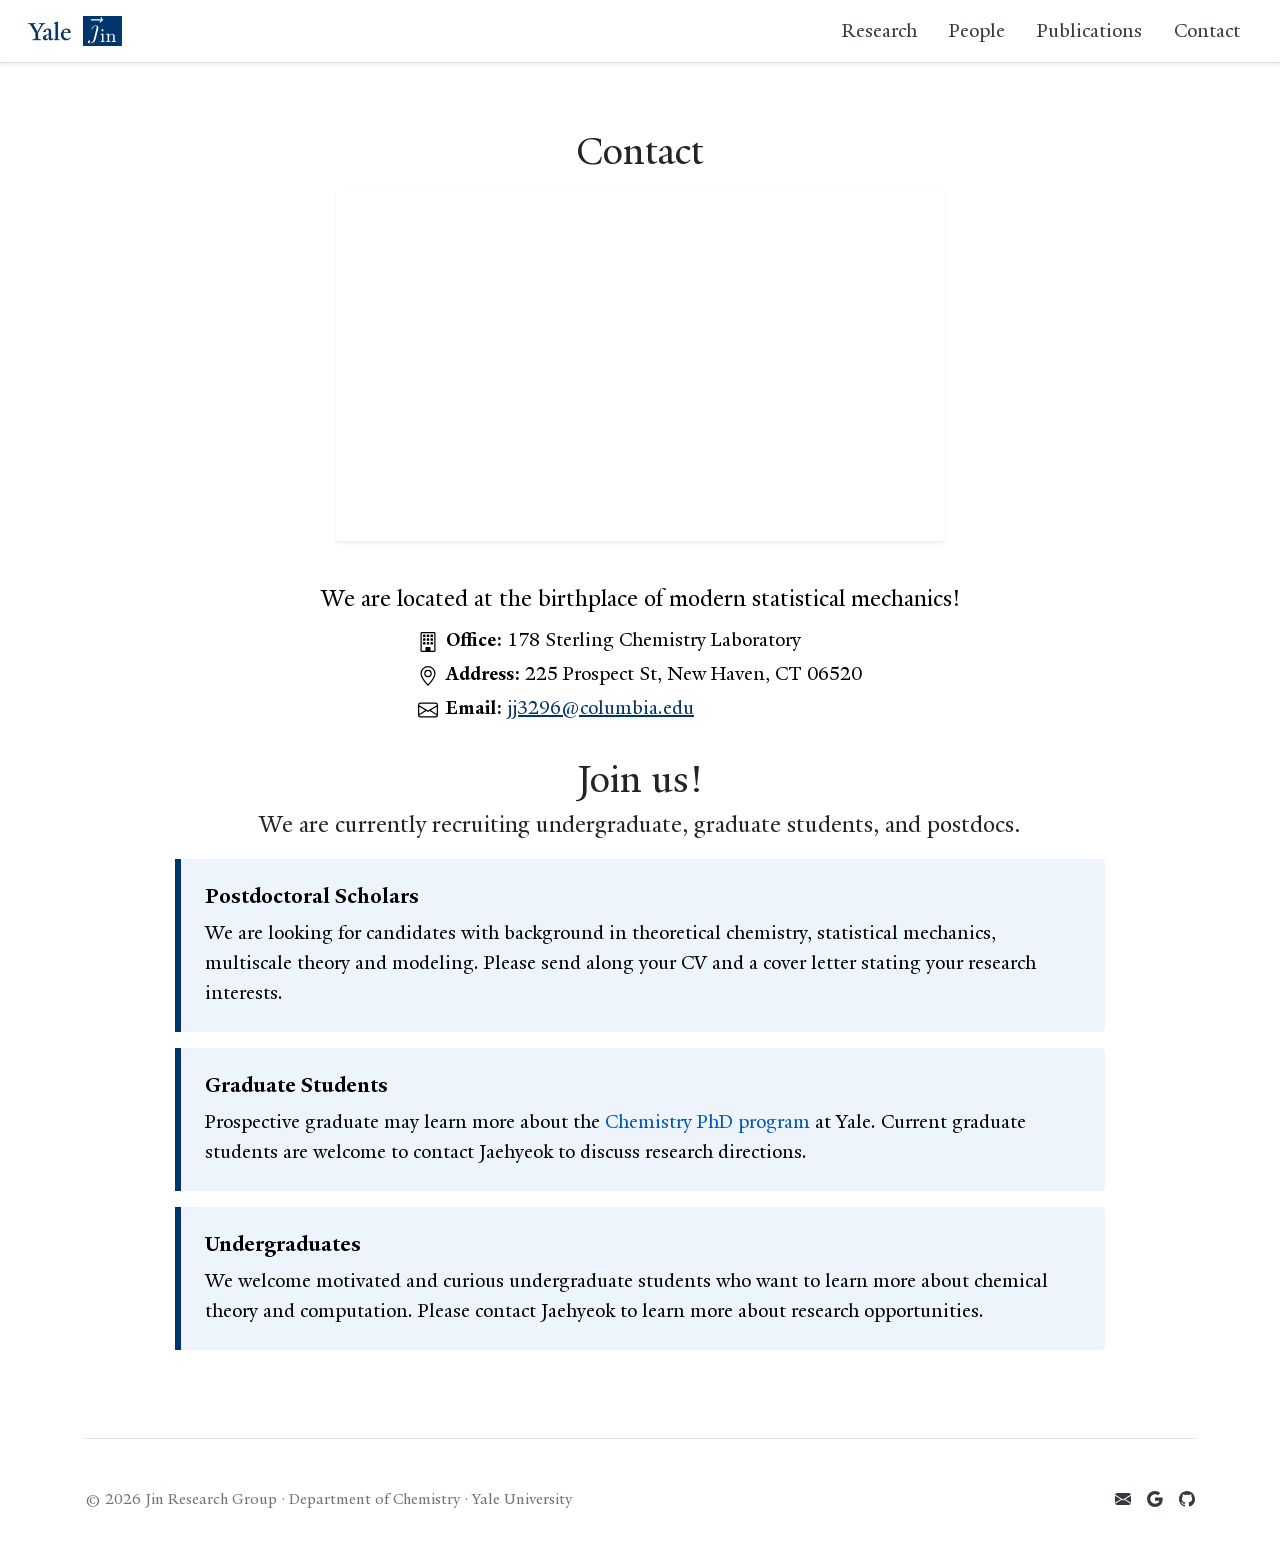
==== contact.html @ 4b82e8d5 "Website update." ====
<!DOCTYPE html>
<html>

<head>
    <meta charset="utf-8">
    <meta name="viewport" content="width=device-width, initial-scale=1.0, shrink-to-fit=no">
    <title>Jin Group | Contact</title>
    <link rel="icon" type="image/svg+xml" sizes="341x267" href="assets/img/Logo_Jinmini.svg">
    <link rel="stylesheet" href="assets/bootstrap/css/bootstrap.min.css">
    <link rel="stylesheet" href="assets/css/YaleNew.css">
    <link rel="stylesheet" href="assets/css/bss-overrides.css">
    <link rel="stylesheet" href="https://cdn.jsdelivr.net/npm/bootstrap-icons@1.10.5/font/bootstrap-icons.css">
    <link rel="stylesheet" href="assets/css/styles.css">
</head>

<body>
    <nav class="bg-white shadow-sm mb-3 px-md-4 navbar navbar-light navbar-expand-md border-bottom"><a class="navbar-brand d-flex align-items-center" href="/"><img class="mr-2" src="assets/img/Logo_Yale.svg" alt="Yale Logo" style="height:30px;"><img src="assets/img/Logo_Jinmini.svg" alt="Jin Lab Logo" style="height:30px;"></a><button class="navbar-toggler" data-toggle="collapse" type="button" data-target="#nav-collapse" aria-controls="nav-collapse" aria-expanded="false" aria-label="Toggle navigation"><span class="navbar-toggler-icon"></span></button>
        <div class="collapse navbar-collapse" id="nav-collapse">
            <ul class="nav ml-auto">
                <li class="nav-item"><a class="nav-link text-dark" href="research.html" style="font-family:YaleNew;font-size:1.25rem;">Research</a></li>
                <li class="nav-item"><a class="nav-link text-dark" href="people.html" style="font-family:YaleNew;font-size:1.25rem;">People</a></li>
                <li class="nav-item"><a class="nav-link text-dark" href="publications.html" style="font-family:YaleNew;font-size:1.25rem;">Publications</a></li>
                <li class="nav-item"><a class="nav-link text-dark" href="contact.html" style="font-family:YaleNew;font-size:1.25rem;">Contact</a></li>
            </ul>
        </div>
    </nav>
    <div class="text-center pt-md-5 pb-md-4 mx-auto px-3 py-3 pricing-header">
        <h1 class="display-4" style="font-family:YaleNew;font-size:2.5rem;">Contact</h1>
        <p class="lead" style="font-family:YaleNew;"></p>
        <div class="row justify-content-center">
            <div class="col-md-8 col-lg-6 mb-4">
                <div class="rounded shadow-sm overflow-hidden" style="height:350px;"><iframe src="https://www.google.com/maps/embed?pb=!1m18!1m12!1m3!1d2996.5828160401943!2d-72.92560952438247!3d41.31793840030077!2m3!1f0!2f0!3f0!3m2!1i1024!2i768!4f13.1!3m3!1m2!1s0x89e7d9b8846386b3%3A0x5971662b5b69daf4!2sSterling%20Chemistry%20Laboratory!5e0!3m2!1sen!2snl!4v1778519714867!5m2!1sen!2snl" width="100%" height="100%" style="border:0;" allowfullscreen="" loading="lazy"></iframe></div>
            </div>
            <div class="col-12 mt-0">
                <div class="text-center p-3" style="font-family:YaleNew;">
                    <p class="mb-2" style="color:#000;font-size:1.5rem;">We are located at the birthplace of modern statistical mechanics!</p>
                    <div class="text-left d-inline-block">
                        <p class="mb-1" style="color:#000;font-size:1.25rem;"><svg class="bi bi-building mr-2" xmlns="http://www.w3.org/2000/svg" width="1em" height="1em" fill="currentColor" viewBox="0 0 16 16">
                                <path d="M4 2.5a.5.5 0 0 1 .5-.5h1a.5.5 0 0 1 .5.5v1a.5.5 0 0 1-.5.5h-1a.5.5 0 0 1-.5-.5zm3 0a.5.5 0 0 1 .5-.5h1a.5.5 0 0 1 .5.5v1a.5.5 0 0 1-.5.5h-1a.5.5 0 0 1-.5-.5zm3.5-.5a.5.5 0 0 0-.5.5v1a.5.5 0 0 0 .5.5h1a.5.5 0 0 0 .5-.5v-1a.5.5 0 0 0-.5-.5zM4 5.5a.5.5 0 0 1 .5-.5h1a.5.5 0 0 1 .5.5v1a.5.5 0 0 1-.5.5h-1a.5.5 0 0 1-.5-.5zM7.5 5a.5.5 0 0 0-.5.5v1a.5.5 0 0 0 .5.5h1a.5.5 0 0 0 .5-.5v-1a.5.5 0 0 0-.5-.5zm2.5.5a.5.5 0 0 1 .5-.5h1a.5.5 0 0 1 .5.5v1a.5.5 0 0 1-.5.5h-1a.5.5 0 0 1-.5-.5zM4.5 8a.5.5 0 0 0-.5.5v1a.5.5 0 0 0 .5.5h1a.5.5 0 0 0 .5-.5v-1a.5.5 0 0 0-.5-.5zm2.5.5a.5.5 0 0 1 .5-.5h1a.5.5 0 0 1 .5.5v1a.5.5 0 0 1-.5.5h-1a.5.5 0 0 1-.5-.5zm3.5-.5a.5.5 0 0 0-.5.5v1a.5.5 0 0 0 .5.5h1a.5.5 0 0 0 .5-.5v-1a.5.5 0 0 0-.5-.5z"></path>
                                <path d="M2 1a1 1 0 0 1 1-1h10a1 1 0 0 1 1 1v14a1 1 0 0 1-1 1H3a1 1 0 0 1-1-1zm11 0H3v14h3v-2.5a.5.5 0 0 1 .5-.5h3a.5.5 0 0 1 .5.5V15h3z"></path>
                            </svg><strong>Office:</strong> 178 Sterling Chemistry Laboratory</p>
                        <p class="mb-1" style="color:#000;font-size:1.25rem;"><svg class="bi bi-geo-alt mr-2" xmlns="http://www.w3.org/2000/svg" width="1em" height="1em" fill="currentColor" viewBox="0 0 16 16">
                                <path d="M12.166 8.94c-.524 1.062-1.234 2.12-1.96 3.07A32 32 0 0 1 8 14.58a32 32 0 0 1-2.206-2.57c-.726-.95-1.436-2.008-1.96-3.07C3.304 7.867 3 6.862 3 6a5 5 0 0 1 10 0c0 .862-.305 1.867-.834 2.94M8 16s6-5.686 6-10A6 6 0 0 0 2 6c0 4.314 6 10 6 10"></path>
                                <path d="M8 8a2 2 0 1 1 0-4 2 2 0 0 1 0 4m0 1a3 3 0 1 0 0-6 3 3 0 0 0 0 6"></path>
                            </svg><strong>Address:</strong> 225 Prospect St, New Haven, CT 06520</p>
                        <p class="mb-0" style="color:#000;font-size:1.25rem;"><svg class="bi bi-envelope mr-2" xmlns="http://www.w3.org/2000/svg" width="1em" height="1em" fill="currentColor" viewBox="0 0 16 16">
                                <path d="M0 4a2 2 0 0 1 2-2h12a2 2 0 0 1 2 2v8a2 2 0 0 1-2 2H2a2 2 0 0 1-2-2zm2-1a1 1 0 0 0-1 1v.217l7 4.2 7-4.2V4a1 1 0 0 0-1-1zm13 2.383-4.708 2.825L15 11.105zm-.034 6.876-5.64-3.471L8 9.583l-1.326-.795-5.64 3.47A1 1 0 0 0 2 13h12a1 1 0 0 0 .966-.741M1 11.105l4.708-2.897L1 5.383z"></path>
                            </svg><strong>Email:&nbsp;</strong><a href="mailto:jj3296@columbia.edu" style="color:#00356B;text-decoration:underline;">jj3296@columbia.edu</a></p>
                    </div>
                </div>
            </div>
        </div>
        <div class="container text-left" style="max-width:960px;">
            <h2 class="display-4 text-center mt-3 mb-1" style="font-family:YaleNew;font-size:2.5rem;">Join us!</h2>
            <p class="lead text-center mb-3" style="font-family: YaleNew;font-size: 1.5rem;">We are currently recruiting undergraduate, graduate students, and postdocs.</p>
            <div class="row">
                <div class="col-12 mb-3">
                    <div class="text-left" style="font-family:YaleNew;background:rgba(138, 183, 225, 0.15);border-left:6px solid #00356B;padding:24px;border-radius:0 4px 4px 0;">
                        <h5 class="font-weight-bold mb-2" style="color:#000;font-size:1.4rem;">Postdoctoral Scholars</h5>
                        <p class="mb-0" style="color:#000;font-size:1.25rem;">We are looking for candidates with background in theoretical chemistry, statistical mechanics, multiscale theory and modeling. Please send along your CV and a cover letter stating your research interests.</p>
                    </div>
                </div>
                <div class="col-12 mb-3">
                    <div class="text-left" style="font-family:YaleNew;background:rgba(138, 183, 225, 0.15);border-left:6px solid #00356B;padding:24px;border-radius:0 4px 4px 0;">
                        <h5 class="font-weight-bold mb-2" style="color:#000;font-size:1.4rem;">Graduate Students</h5>
                        <p class="mb-0" style="color:#000;font-size:1.25rem;">Prospective graduate may learn more about the <a href="https://chem.yale.edu"><span style="color: rgb(0, 86, 179);">Chemistry PhD program</span></a> at Yale. Current graduate students are welcome to contact Jaehyeok to discuss research directions.</p>
                    </div>
                </div>
                <div class="col-12 mb-3">
                    <div class="text-left" style="font-family:YaleNew;background:rgba(138, 183, 225, 0.15);border-left:6px solid #00356B;padding:24px;border-radius:0 4px 4px 0;">
                        <h5 class="font-weight-bold mb-2" style="color:#000;font-size:1.4rem;">Undergraduates</h5>
                        <p class="mb-0" style="color:#000;font-size:1.25rem;">We welcome motivated and curious undergraduate students who want to learn more about chemical theory and computation. Please contact Jaehyeok to learn more about research opportunities.</p>
                    </div>
                </div>
            </div>
        </div>
    </div>
    <div class="container">
        <footer class="pt-4 pt-md-5 my-md-5 border-top">
            <div class="row align-items-center">
                <div class="col-md-8">
                    <p class="text-muted mb-0" style="font-family:YaleNew;">© 2026 Jin Research Group ·&nbsp;<span style="color:rgb(108, 117, 125);">Department of Chemistry</span>&nbsp;·&nbsp;<span style="color:rgb(108, 117, 125);">Yale University</span></p>
                </div>
                <div class="col-md-4 text-md-right mt-3 mt-md-0"><a class="text-dark ml-3" href="mailto:jj3296@columbia.edu" aria-label="Email"><svg class="bi bi-envelope-fill fs-4" xmlns="http://www.w3.org/2000/svg" width="1em" height="1em" fill="currentColor" viewBox="0 0 16 16">
                            <path d="M.05 3.555A2 2 0 0 1 2 2h12a2 2 0 0 1 1.95 1.555L8 8.414zM0 4.697v7.104l5.803-3.558zM6.761 8.83l-6.57 4.027A2 2 0 0 0 2 14h12a2 2 0 0 0 1.808-1.144l-6.57-4.027L8 9.586zm3.436-.586L16 11.801V4.697z"></path>
                        </svg></a><a class="text-dark ml-3" href="https://scholar.google.com/citations?user=K7TtDyIAAAAJ&amp;hl=en&amp;oi=sra" aria-label="Google Scholar"><svg class="bi bi-google fs-4" xmlns="http://www.w3.org/2000/svg" width="1em" height="1em" fill="currentColor" viewBox="0 0 16 16">
                            <path d="M15.545 6.558a9.4 9.4 0 0 1 .139 1.626c0 2.434-.87 4.492-2.384 5.885h.002C11.978 15.292 10.158 16 8 16A8 8 0 1 1 8 0a7.7 7.7 0 0 1 5.352 2.082l-2.284 2.284A4.35 4.35 0 0 0 8 3.166c-2.087 0-3.86 1.408-4.492 3.304a4.8 4.8 0 0 0 0 3.063h.003c.635 1.893 2.405 3.301 4.492 3.301 1.078 0 2.004-.276 2.722-.764h-.003a3.7 3.7 0 0 0 1.599-2.431H8v-3.08z"></path>
                        </svg></a><a class="text-dark ml-3" href="https://github.com/jaehyeokjin" aria-label="GitHub"><svg class="bi bi-github fs-4" xmlns="http://www.w3.org/2000/svg" width="1em" height="1em" fill="currentColor" viewBox="0 0 16 16">
                            <path d="M8 0C3.58 0 0 3.58 0 8c0 3.54 2.29 6.53 5.47 7.59.4.07.55-.17.55-.38 0-.19-.01-.82-.01-1.49-2.01.37-2.53-.49-2.69-.94-.09-.23-.48-.94-.82-1.13-.28-.15-.68-.52-.01-.53.63-.01 1.08.58 1.23.82.72 1.21 1.87.87 2.33.66.07-.52.28-.87.51-1.07-1.78-.2-3.64-.89-3.64-3.95 0-.87.31-1.59.82-2.15-.08-.2-.36-1.02.08-2.12 0 0 .67-.21 2.2.82.64-.18 1.32-.27 2-.27s1.36.09 2 .27c1.53-1.04 2.2-.82 2.2-.82.44 1.1.16 1.92.08 2.12.51.56.82 1.27.82 2.15 0 3.07-1.87 3.75-3.65 3.95.29.25.54.73.54 1.48 0 1.07-.01 1.93-.01 2.2 0 .21.15.46.55.38A8.01 8.01 0 0 0 16 8c0-4.42-3.58-8-8-8"></path>
                        </svg></a></div>
            </div>
        </footer>
    </div>
    <script src="assets/js/jquery.min.js"></script>
    <script src="assets/bootstrap/js/bootstrap.min.js"></script>
</body>

</html>
---- assets/css/YaleNew.css ----
@font-face {
	font-family: 'YaleNew';
	src: url(../../assets/fonts/YaleNew-caf4b12c5065295daecdf0006a97c19e.eot) format('embedded-opentype'),
	url(../../assets/fonts/YaleNew-caf4b12c5065295daecdf0006a97c19e.eot) format('embedded-opentype'),
	url(../../assets/fonts/YaleNew-48212fec5db6e0c937970d2c25ca1c4f.woff) format('woff'),
	url(../../assets/fonts/YaleNew-c913203a157173a29ba761d9e5c134f4.ttf) format('truetype');
	font-weight: normal;
	font-style: normal;
	font-display: auto;
}

@font-face {
	font-family: 'YaleNew';
	src: url(../../assets/fonts/YaleNew-701dca9e126892a1e981dc9a89eddd2a.eot) format('embedded-opentype'),
	url(../../assets/fonts/YaleNew-701dca9e126892a1e981dc9a89eddd2a.eot) format('embedded-opentype'),
	url(../../assets/fonts/YaleNew-96fab5d14ea4ca8532eeccc7b1f46431.woff) format('woff'),
	url(../../assets/fonts/YaleNew-184a8401885efb4b358f177d887b4214.ttf) format('truetype');
	font-weight: normal;
	font-style: italic;
	font-display: auto;
}

@font-face {
	font-family: 'YaleNew';
	src: url(../../assets/fonts/YaleNew-49f1956849aa4ef9ef4e89343b0bc58d.eot) format('embedded-opentype'),
	url(../../assets/fonts/YaleNew-49f1956849aa4ef9ef4e89343b0bc58d.eot) format('embedded-opentype'),
	url(../../assets/fonts/YaleNew-e84c280bec34be678307275397edf83f.woff) format('woff'),
	url(../../assets/fonts/YaleNew-2540aa7dbaf3db180b86b73b2732c1f9.ttf) format('truetype');
	font-weight: bold;
	font-style: normal;
	font-display: auto;
}

@font-face {
	font-family: 'YaleNew';
	src: url(../../assets/fonts/YaleNew-39e034c2e5920d8b81d30b40f3253d38.eot) format('embedded-opentype'),
	url(../../assets/fonts/YaleNew-39e034c2e5920d8b81d30b40f3253d38.eot) format('embedded-opentype'),
	url(../../assets/fonts/YaleNew-7fcef67a734c1563936ec8bfc2be8270.woff) format('woff'),
	url(../../assets/fonts/YaleNew-009d3dfb0e89926be5ab4665073138a7.ttf) format('truetype');
	font-weight: bold;
	font-style: italic;
	font-display: auto;
}
---- assets/css/bss-overrides.css ----
.mx-auto {
  margin-left: auto !important;
  margin-right: auto !important;
}

.my-4 {
  margin-top: 1.5rem !important;
  margin-bottom: 1.5rem !important;
}

.mt-0 {
  margin-top: 0rem !important;
}

.mt-2 {
  margin-top: 0.5rem !important;
}

.mt-3 {
  margin-top: 1rem !important;
}

.mt-4 {
  margin-top: 1.5rem !important;
}

.mt-5 {
  margin-top: 3rem !important;
}

.mr-0 {
  margin-right: 0rem !important;
}

.mr-2 {
  margin-right: 0.5rem !important;
}

.mb-0 {
  margin-bottom: 0rem !important;
}

.mb-1 {
  margin-bottom: 0.25rem !important;
}

.mb-2 {
  margin-bottom: 0.5rem !important;
}

.mb-3 {
  margin-bottom: 1rem !important;
}

.mb-4 {
  margin-bottom: 1.5rem !important;
}

.mb-5 {
  margin-bottom: 3rem !important;
}

.ml-0 {
  margin-left: 0rem !important;
}

.ml-3 {
  margin-left: 1rem !important;
}

.ml-auto {
  margin-left: auto !important;
}

.p-3 {
  padding: 1rem!important;
}

.px-3 {
  padding-left: 1rem !important;
  padding-right: 1rem !important;
}

.px-4 {
  padding-left: 1.5rem !important;
  padding-right: 1.5rem !important;
}

.py-1 {
  padding-top: 0.25rem !important;
  padding-bottom: 0.25rem !important;
}

.py-2 {
  padding-top: 0.5rem !important;
  padding-bottom: 0.5rem !important;
}

.py-3 {
  padding-top: 1rem !important;
  padding-bottom: 1rem !important;
}

.py-5 {
  padding-top: 3rem !important;
  padding-bottom: 3rem !important;
}

.pt-4 {
  padding-top: 1.5rem !important;
}

.pb-0 {
  padding-bottom: 0rem !important;
}

.pb-2 {
  padding-bottom: 0.5rem !important;
}

@media (min-width: 768px) {
  .my-md-5 {
    margin-top: 3rem !important;
    margin-bottom: 3rem !important;
  }
}

@media (min-width: 768px) {
  .mt-md-0 {
    margin-top: 0rem !important;
  }
}

@media (min-width: 768px) {
  .px-md-4 {
    padding-left: 1.5rem !important;
    padding-right: 1.5rem !important;
  }
}

@media (min-width: 768px) {
  .pt-md-2 {
    padding-top: 0.5rem !important;
  }
}

@media (min-width: 768px) {
  .pt-md-4 {
    padding-top: 1.5rem !important;
  }
}

@media (min-width: 768px) {
  .pt-md-5 {
    padding-top: 3rem !important;
  }
}

@media (min-width: 768px) {
  .pb-md-2 {
    padding-bottom: 0.5rem !important;
  }
}

@media (min-width: 768px) {
  .pb-md-4 {
    padding-bottom: 1.5rem !important;
  }
}

@media (min-width: 992px) {
  .mb-lg-0 {
    margin-bottom: 0rem !important;
  }
}
---- assets/css/styles.css ----
/* Responsive Typography */

@media (max-width: 767px) {
  h1.display-4 {
    font-size: 1.75rem !important;
    line-height: 1.2 !important;
    margin-bottom: 0.5rem !important;
  }
}

@media (max-width: 767px) {
  h2.h4 {
    font-size: 1.1rem !important;
    line-height: 1.3 !important;
  }
}

@media (max-width: 767px) {
  .pricing-header {
    padding-top: 1.5rem !important;
    padding-bottom: 1rem !important;
  }
}

@media (min-width: 768px) {
  h1.display-4 {
    font-size: 3.5rem;
  }
}

@media (min-width: 768px) {
  h2.h4 {
    font-size: 1.8rem;
  }
}

@media (max-width: 767px) {
  .lead {
    font-size: 16px;
  }
}

@media (max-width: 767px) {
  .navbar-brand img {
    height: 25px !important;
  }
}

@media (min-width: 768px) and (max-width: 991px) {
  h1.display-4 {
    font-size: 38px;
  }
}

@media (min-width: 768px) and (max-width: 991px) {
  h2 {
    font-size: 25px !important;
  }
}

.pub-list {
  padding-left: 2.5rem;
}

.pub-item {
  margin-bottom: 1.5rem;
  padding-bottom: 1.5rem;
  border-bottom: 1px solid #eee;
  padding-left: 0.5rem;
}

.pub-item::marker {
  color: #00356B;
  font-weight: bold;
  font-size: 1.25rem;
}

.pub-item:last-child {
  border-bottom: none;
}

.pub-title {
  font-size: 1.25rem;
  font-weight: 700;
  display: block;
  margin-bottom: 0.25rem;
  color: #00356B;
  text-decoration: none !important;
}

.pub-authors {
  font-size: 1.1rem;
  color: #444;
}

.pub-journal {
  font-size: 1.1rem;
  font-style: italic;
  color: #666;
}

.pub-highlight {
  font-weight: bold;
  text-decoration: underline;
}

.pub-badge {
  font-size: 0.85rem;
  padding: 0.2rem 0.6rem;
  border-radius: 4px;
  background: #f8f9fa;
  border: 1px solid #ddd;
  color: #555;
  margin-left: 5px;
}

.member-list {
  padding-left: 0;
  list-style: none;
  text-align: left;
}

.member-item {
  margin-bottom: 0.8rem;
  font-size: 0.95rem;
  line-height: 1.4;
  color: #333;
}

.member-item .sub-text {
  display: block;
  font-size: 0.85rem;
  color: #666;
}

.member-item a {
  color: #00356B;
  text-decoration: underline;
}

.btn-outline-primary {
  border-color: #00356B !important;
  color: #00356B !important;
}

.btn-outline-primary:hover {
  background-color: #00356B !important;
  color: #fff !important;
}
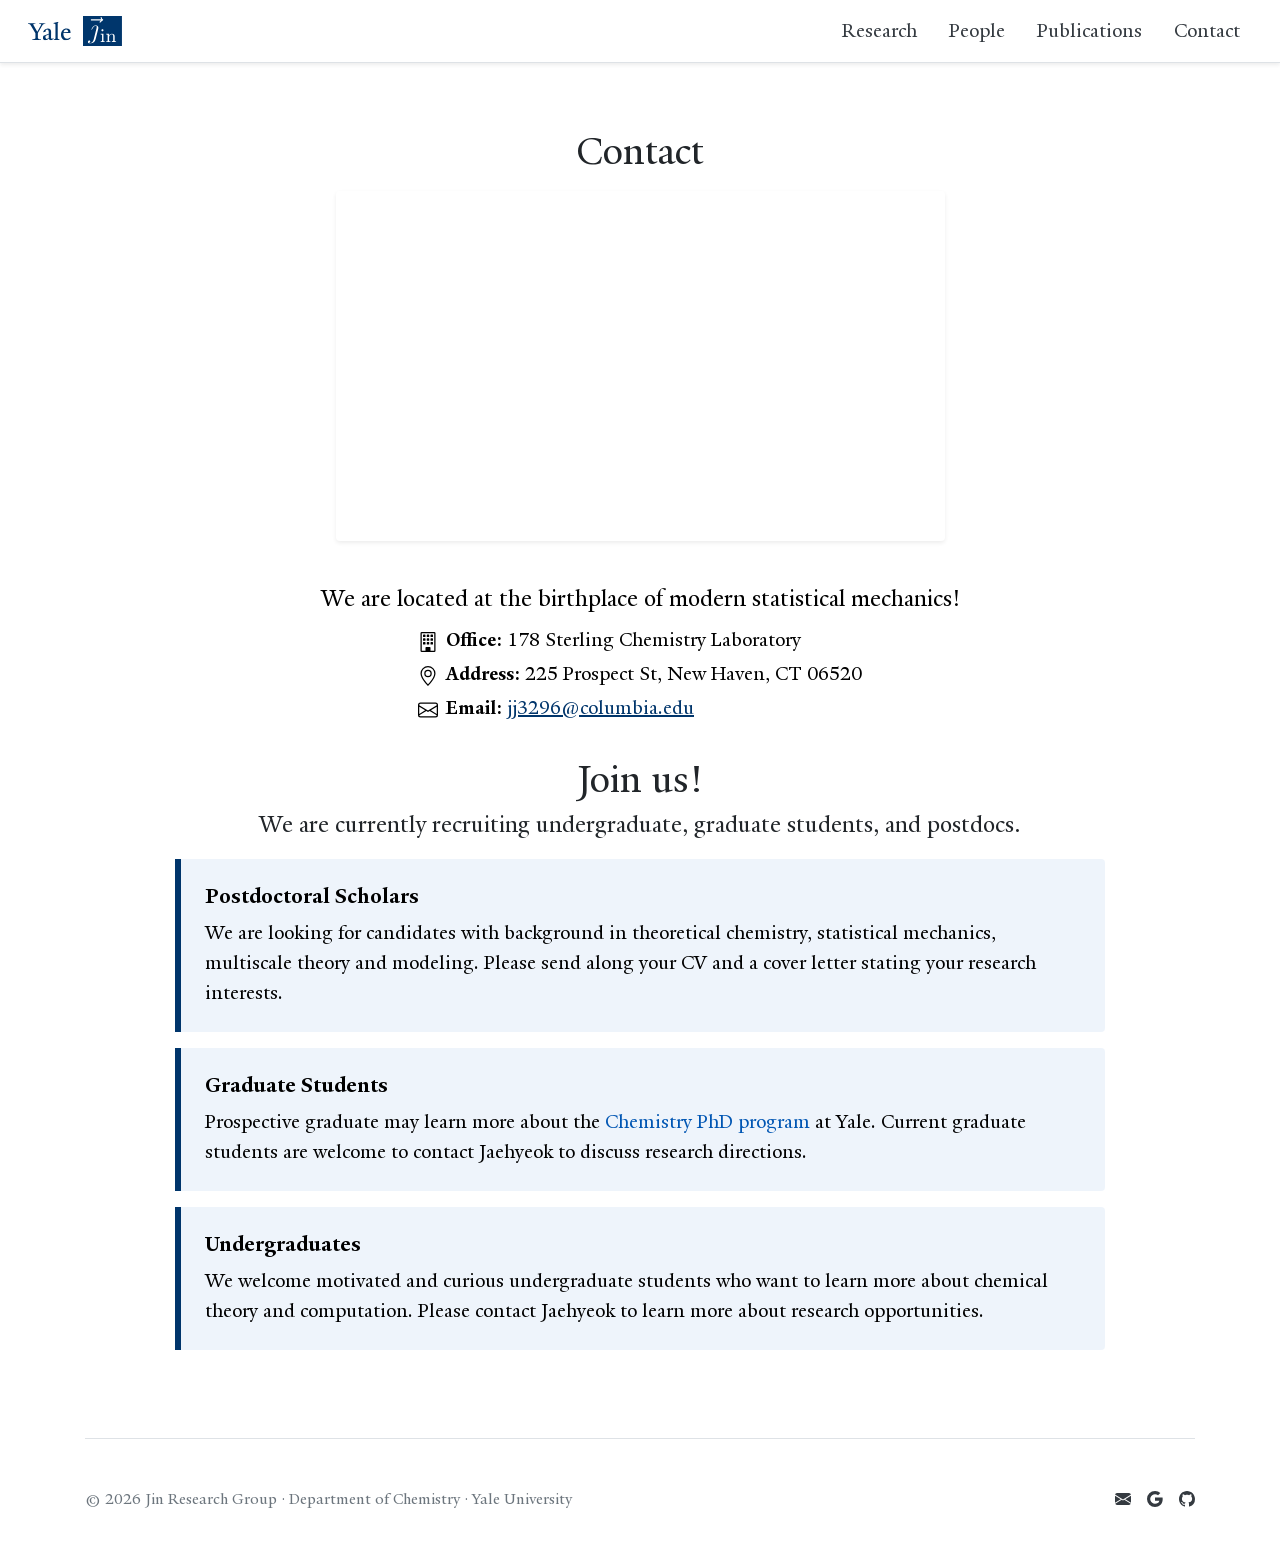
==== commit 523d453c: "Website update." ====
--- a/contact.html
+++ b/contact.html
@@ -5,6 +5,9 @@
     <meta charset="utf-8">
     <meta name="viewport" content="width=device-width, initial-scale=1.0, shrink-to-fit=no">
     <title>Jin Group | Contact</title>
+    <meta property="og:title" content="Jin Group | Yale University">
+    <meta property="og:type" content="website">
+    <meta property="og:image" content="assets/img/Yale_Image.jpg">
     <link rel="icon" type="image/svg+xml" sizes="341x267" href="assets/img/Logo_Jinmini.svg">
     <link rel="stylesheet" href="assets/bootstrap/css/bootstrap.min.css">
     <link rel="stylesheet" href="assets/css/YaleNew.css">
--- a/assets/css/styles.css
+++ b/assets/css/styles.css
@@ -40,9 +40,16 @@
   }
 }
 
+.navbar-brand img {
+  height: 35px;
+  width: auto;
+  display: block;
+}
+
 @media (max-width: 767px) {
   .navbar-brand img {
-    height: 25px !important;
+    height: 28px !important;
+    width: auto !important;
   }
 }
 
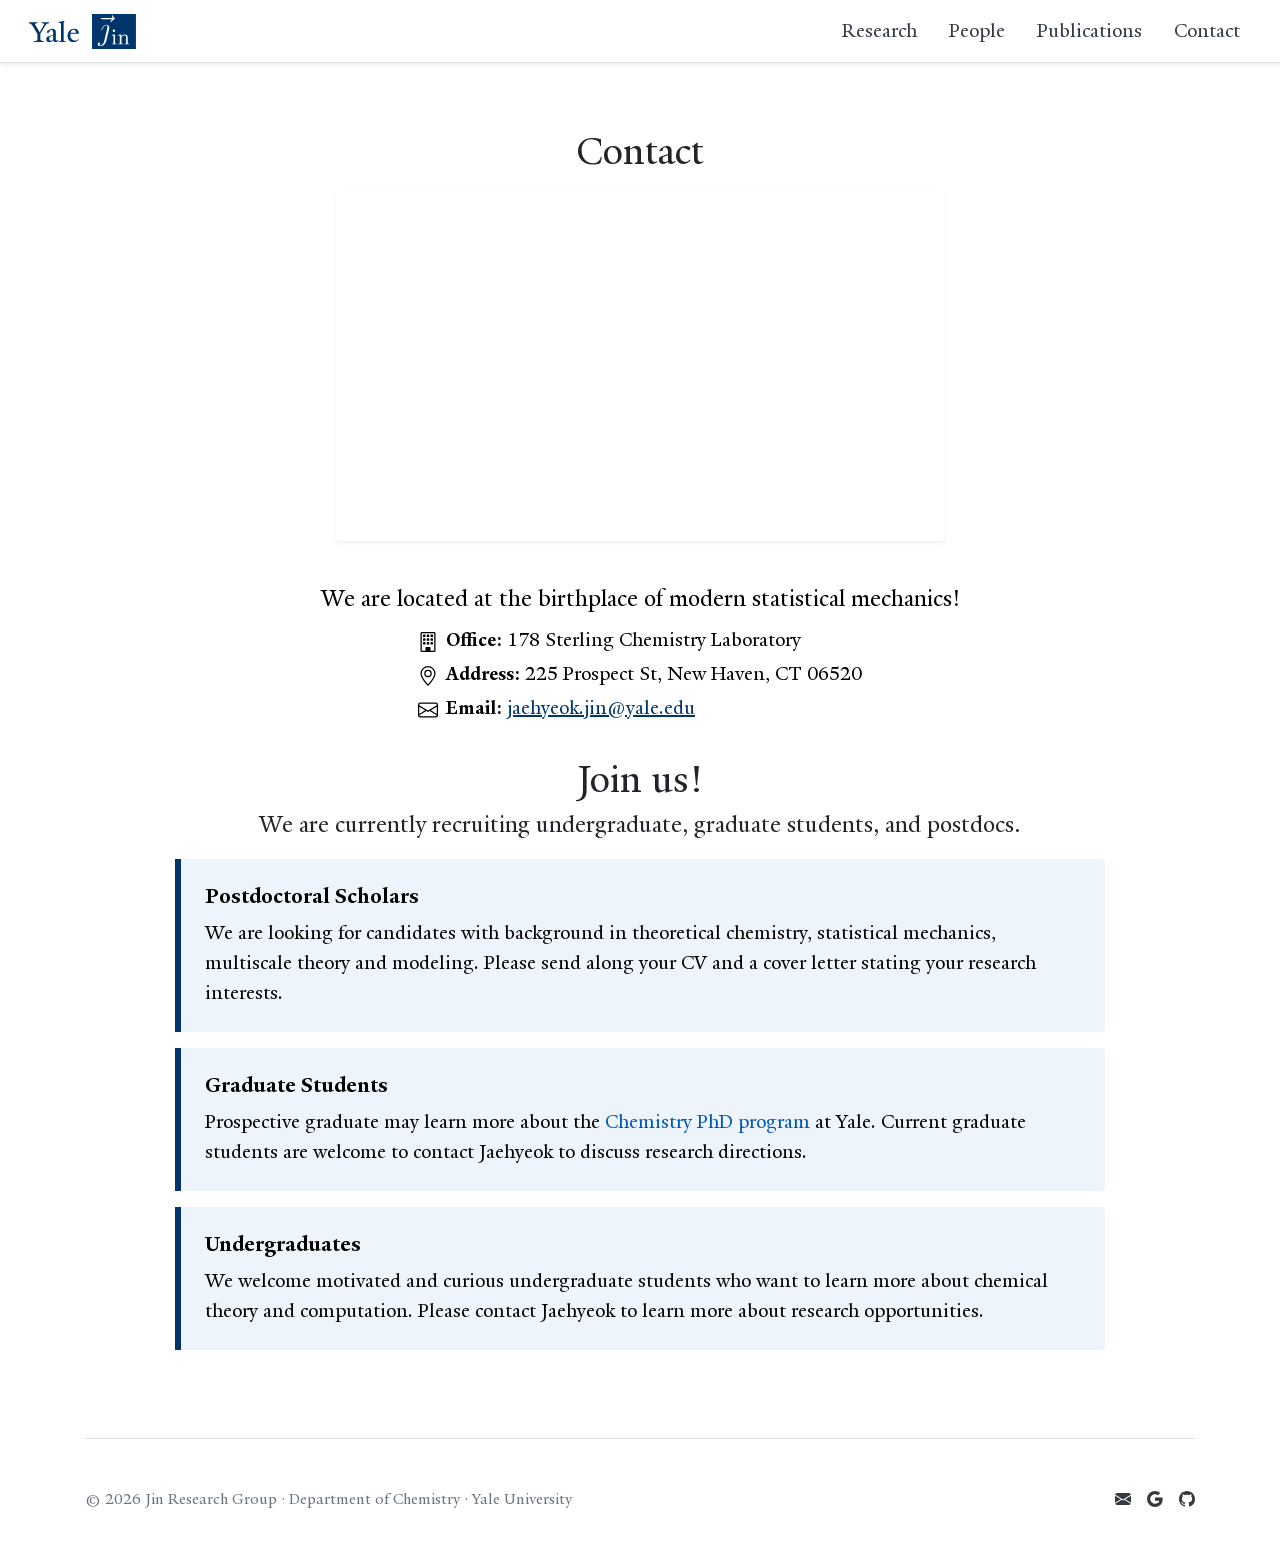
==== commit 7b8223a6: "Website update." ====
--- a/contact.html
+++ b/contact.html
@@ -8,6 +8,7 @@
     <meta property="og:title" content="Jin Group | Yale University">
     <meta property="og:type" content="website">
     <meta property="og:image" content="assets/img/Yale_Image.jpg">
+    <meta name="image" content="assets/img/Yale_Image.jpg">
     <link rel="icon" type="image/svg+xml" sizes="341x267" href="assets/img/Logo_Jinmini.svg">
     <link rel="stylesheet" href="assets/bootstrap/css/bootstrap.min.css">
     <link rel="stylesheet" href="assets/css/YaleNew.css">
@@ -17,7 +18,7 @@
 </head>
 
 <body>
-    <nav class="bg-white shadow-sm mb-3 px-md-4 navbar navbar-light navbar-expand-md border-bottom"><a class="navbar-brand d-flex align-items-center" href="/"><img class="mr-2" src="assets/img/Logo_Yale.svg" alt="Yale Logo" style="height:30px;"><img src="assets/img/Logo_Jinmini.svg" alt="Jin Lab Logo" style="height:30px;"></a><button class="navbar-toggler" data-toggle="collapse" type="button" data-target="#nav-collapse" aria-controls="nav-collapse" aria-expanded="false" aria-label="Toggle navigation"><span class="navbar-toggler-icon"></span></button>
+    <nav class="bg-white shadow-sm mb-3 px-md-4 navbar navbar-light navbar-expand-md border-bottom"><a class="navbar-brand d-flex align-items-center" href="/"><img class="mr-2 logo-yale" src="assets/img/Logo_Yale.svg" alt="Yale Logo"><img src="assets/img/Logo_Jinmini.svg" alt="Jin Lab Logo" class="logo-jin"></a><button class="navbar-toggler" data-toggle="collapse" type="button" data-target="#nav-collapse" aria-controls="nav-collapse" aria-expanded="false" aria-label="Toggle navigation"><span class="navbar-toggler-icon"></span></button>
         <div class="collapse navbar-collapse" id="nav-collapse">
             <ul class="nav ml-auto">
                 <li class="nav-item"><a class="nav-link text-dark" href="research.html" style="font-family:YaleNew;font-size:1.25rem;">Research</a></li>
@@ -41,21 +42,21 @@
                         <p class="mb-1" style="color:#000;font-size:1.25rem;"><svg class="bi bi-building mr-2" xmlns="http://www.w3.org/2000/svg" width="1em" height="1em" fill="currentColor" viewBox="0 0 16 16">
                                 <path d="M4 2.5a.5.5 0 0 1 .5-.5h1a.5.5 0 0 1 .5.5v1a.5.5 0 0 1-.5.5h-1a.5.5 0 0 1-.5-.5zm3 0a.5.5 0 0 1 .5-.5h1a.5.5 0 0 1 .5.5v1a.5.5 0 0 1-.5.5h-1a.5.5 0 0 1-.5-.5zm3.5-.5a.5.5 0 0 0-.5.5v1a.5.5 0 0 0 .5.5h1a.5.5 0 0 0 .5-.5v-1a.5.5 0 0 0-.5-.5zM4 5.5a.5.5 0 0 1 .5-.5h1a.5.5 0 0 1 .5.5v1a.5.5 0 0 1-.5.5h-1a.5.5 0 0 1-.5-.5zM7.5 5a.5.5 0 0 0-.5.5v1a.5.5 0 0 0 .5.5h1a.5.5 0 0 0 .5-.5v-1a.5.5 0 0 0-.5-.5zm2.5.5a.5.5 0 0 1 .5-.5h1a.5.5 0 0 1 .5.5v1a.5.5 0 0 1-.5.5h-1a.5.5 0 0 1-.5-.5zM4.5 8a.5.5 0 0 0-.5.5v1a.5.5 0 0 0 .5.5h1a.5.5 0 0 0 .5-.5v-1a.5.5 0 0 0-.5-.5zm2.5.5a.5.5 0 0 1 .5-.5h1a.5.5 0 0 1 .5.5v1a.5.5 0 0 1-.5.5h-1a.5.5 0 0 1-.5-.5zm3.5-.5a.5.5 0 0 0-.5.5v1a.5.5 0 0 0 .5.5h1a.5.5 0 0 0 .5-.5v-1a.5.5 0 0 0-.5-.5z"></path>
                                 <path d="M2 1a1 1 0 0 1 1-1h10a1 1 0 0 1 1 1v14a1 1 0 0 1-1 1H3a1 1 0 0 1-1-1zm11 0H3v14h3v-2.5a.5.5 0 0 1 .5-.5h3a.5.5 0 0 1 .5.5V15h3z"></path>
-                            </svg><strong>Office:</strong> 178 Sterling Chemistry Laboratory</p>
+                            </svg><strong>Office:</strong> 178 Sterling Chemistry Laboratory </p>
                         <p class="mb-1" style="color:#000;font-size:1.25rem;"><svg class="bi bi-geo-alt mr-2" xmlns="http://www.w3.org/2000/svg" width="1em" height="1em" fill="currentColor" viewBox="0 0 16 16">
                                 <path d="M12.166 8.94c-.524 1.062-1.234 2.12-1.96 3.07A32 32 0 0 1 8 14.58a32 32 0 0 1-2.206-2.57c-.726-.95-1.436-2.008-1.96-3.07C3.304 7.867 3 6.862 3 6a5 5 0 0 1 10 0c0 .862-.305 1.867-.834 2.94M8 16s6-5.686 6-10A6 6 0 0 0 2 6c0 4.314 6 10 6 10"></path>
                                 <path d="M8 8a2 2 0 1 1 0-4 2 2 0 0 1 0 4m0 1a3 3 0 1 0 0-6 3 3 0 0 0 0 6"></path>
-                            </svg><strong>Address:</strong> 225 Prospect St, New Haven, CT 06520</p>
+                            </svg><strong>Address:</strong> 225 Prospect St, New Haven, CT 06520 </p>
                         <p class="mb-0" style="color:#000;font-size:1.25rem;"><svg class="bi bi-envelope mr-2" xmlns="http://www.w3.org/2000/svg" width="1em" height="1em" fill="currentColor" viewBox="0 0 16 16">
                                 <path d="M0 4a2 2 0 0 1 2-2h12a2 2 0 0 1 2 2v8a2 2 0 0 1-2 2H2a2 2 0 0 1-2-2zm2-1a1 1 0 0 0-1 1v.217l7 4.2 7-4.2V4a1 1 0 0 0-1-1zm13 2.383-4.708 2.825L15 11.105zm-.034 6.876-5.64-3.471L8 9.583l-1.326-.795-5.64 3.47A1 1 0 0 0 2 13h12a1 1 0 0 0 .966-.741M1 11.105l4.708-2.897L1 5.383z"></path>
-                            </svg><strong>Email:&nbsp;</strong><a href="mailto:jj3296@columbia.edu" style="color:#00356B;text-decoration:underline;">jj3296@columbia.edu</a></p>
+                            </svg><strong>Email:&nbsp;</strong><a href="mailto:jaehyeok.jin@yale.edu" style="color:#00356B;text-decoration:underline;">jaehyeok.jin@yale.edu</a></p>
                     </div>
                 </div>
             </div>
         </div>
         <div class="container text-left" style="max-width:960px;">
             <h2 class="display-4 text-center mt-3 mb-1" style="font-family:YaleNew;font-size:2.5rem;">Join us!</h2>
-            <p class="lead text-center mb-3" style="font-family: YaleNew;font-size: 1.5rem;">We are currently recruiting undergraduate, graduate students, and postdocs.</p>
+            <p class="lead text-center mb-3" style="font-family:YaleNew;font-size:1.5rem;">We are currently recruiting undergraduate, graduate students, and postdocs.</p>
             <div class="row">
                 <div class="col-12 mb-3">
                     <div class="text-left" style="font-family:YaleNew;background:rgba(138, 183, 225, 0.15);border-left:6px solid #00356B;padding:24px;border-radius:0 4px 4px 0;">
@@ -66,7 +67,7 @@
                 <div class="col-12 mb-3">
                     <div class="text-left" style="font-family:YaleNew;background:rgba(138, 183, 225, 0.15);border-left:6px solid #00356B;padding:24px;border-radius:0 4px 4px 0;">
                         <h5 class="font-weight-bold mb-2" style="color:#000;font-size:1.4rem;">Graduate Students</h5>
-                        <p class="mb-0" style="color:#000;font-size:1.25rem;">Prospective graduate may learn more about the <a href="https://chem.yale.edu"><span style="color: rgb(0, 86, 179);">Chemistry PhD program</span></a> at Yale. Current graduate students are welcome to contact Jaehyeok to discuss research directions.</p>
+                        <p class="mb-0" style="color:#000;font-size:1.25rem;">Prospective graduate may learn more about the <span style="color:rgb(0, 86, 179);">Chemistry PhD program</span> at Yale. Current graduate students are welcome to contact Jaehyeok to discuss research directions.</p>
                     </div>
                 </div>
                 <div class="col-12 mb-3">
